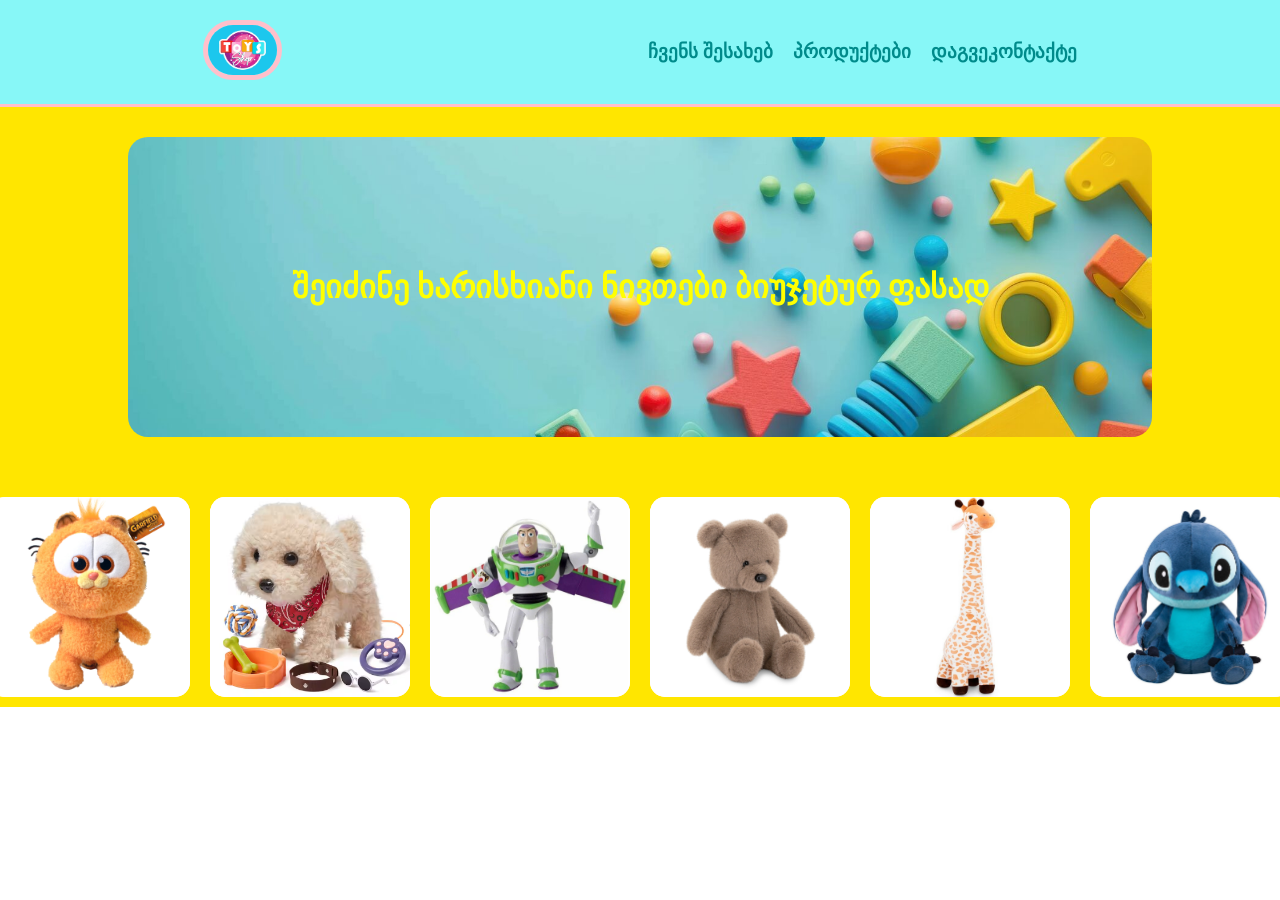
==== index.html @ 2f26c9f6 "toyshop" ====
<!DOCTYPE html>
<html lang="en">
<head>
    <meta charset="UTF-8">
    <meta name="viewport" content="width=device-width, initial-scale=1.0">
    <link rel="stylesheet" href="style.css">
    <title>Toy shop</title>
</head>
<body>
    <header>
        <div class="Logo">
            <img src="images/Logo.avif" alt="toy shop logo">
        </div>
        <div class="nav">
            <a href=""><h3>ჩვენს შესახებ</h3></a>
            <a href=""><h3>პროდუქტები</h3></a>
            <a href=""><h3>დაგვეკონტაქტე</h3></a>
        </div>
    </header>
             <main>

                       <div class="main1">
                        <h1>შეიძინე ხარისხიანი ნივთები ბიუჯეტურ ფასად</h1>
                       </div>
               
                       <div class="main2">
                        <img src="images/toy1.png" alt="">
                        <img src="images/toy3.jpg" alt="">
                        <img src="images/toy2.avif" alt="">
                        <img src="images/toy4.webp" alt="">
                        <img src="images/toy5.jpg" alt="">
                        <img src="images/toy6.jpg" alt="">
                        <img src="images/toy7.jpg" alt="">
                        <img src="images/toy8.jpg" alt="">
                       </div>
             </main>

    <footer>
        


    </footer>
    <script src="main.js"></script>
</body>
</html>
---- style.css ----
* {
    margin: 0;
    padding: 0;
    box-sizing: border-box;
}
header {
    display: flex;
    justify-content: space-around;
    align-items: center;
    padding: 20px;
    background-color: #f8f8f8;
    background-color: rgb(135, 247, 247);
    border-bottom: 3px solid pink;
    flex-wrap: wrap;
}
.Logo img{
    height: 60px;
    border-radius: 70px;
    border: 5px solid  pink;
    cursor: pointer;
    
}
.nav a {
    text-decoration: none;
   color: darkcyan;
}
.nav {
    display : flex;
    gap : 20px;
    flex-wrap: wrap;
}
main {
    display: flex;
    justify-content: center;
    align-items: center;
    background-color: rgb(255, 230, 0);
    flex-direction: column;
}

.main1 {
    background-image: url("images/toy banner.jpg");
    background-size: cover;      
    background-position: center;  
    width: 80%;
    min-height: 300px;      
    flex-direction:column ;      
    display: flex;
    justify-content: center;
    align-items: center;
    color: yellow;
    border-radius: 20px;
    margin-top: 30px;
    padding: 20px;
}

.main2{
    flex-direction: row;
    display: flex;
    justify-content: center;
    width: 100%;
    height: auto;
    overflow-x: scroll;
    scroll-behavior: smooth;
    gap: 20px;
    margin-top:50px;
    padding: 10px;
}
.main2 img{
    width: 200px;
    height: 200px;
    background-color: white;
    border-radius: 15px;

    
    
}







/* responsive */

@media (max-width: 768px) {
    .main1 {
        width: 95%;         
        min-height: 200px;   
        font-size: 1.2rem;   
        padding: 10px;
    }
    .main1 h1 {
        text-align: center;
        font-size: 1.4rem;
    }
}
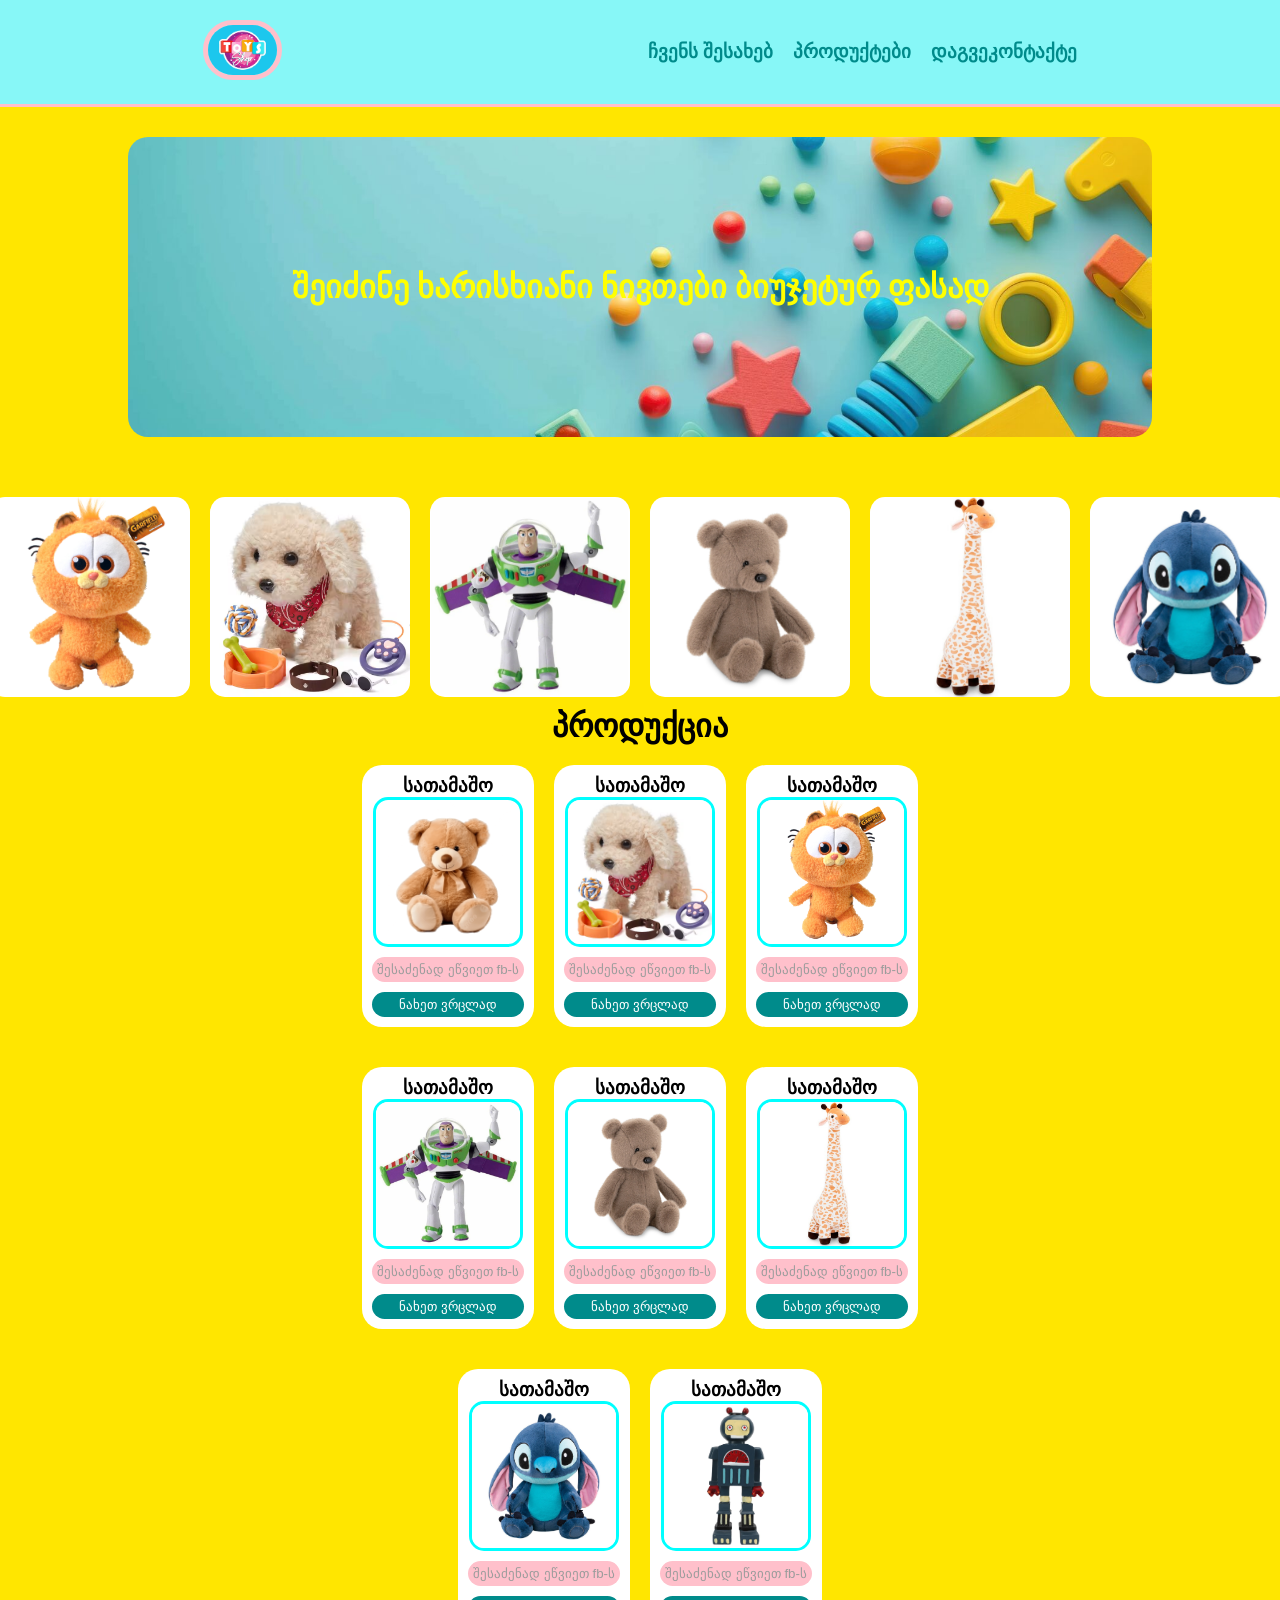
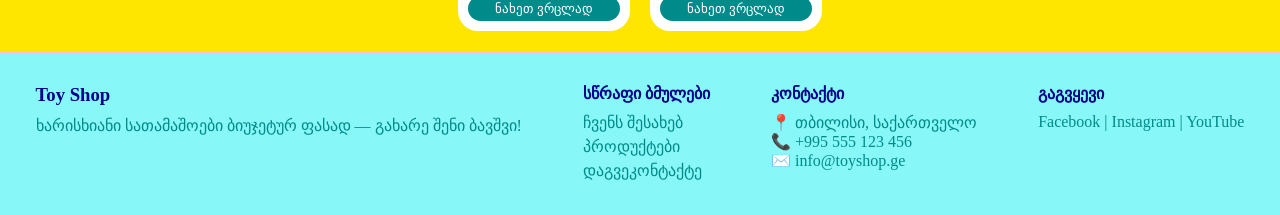
==== commit e2685b77: "day 1" ====
--- a/index.html
+++ b/index.html
@@ -18,7 +18,7 @@
         </div>
     </header>
              <main>
-
+                      
                        <div class="main1">
                         <h1>შეიძინე ხარისხიანი ნივთები ბიუჯეტურ ფასად</h1>
                        </div>
@@ -33,13 +33,125 @@
                         <img src="images/toy7.jpg" alt="">
                         <img src="images/toy8.jpg" alt="">
                        </div>
+
+                      <div class="main3">
+                        <h1>პროდუქცია</h1>
+                        <div  class="products">
+                            <div class="line">
+                            <div class="product"><h3>სათამაშო</h3>
+                              <img src="images/toy1.png" alt="">
+                              <div class="buttons">
+                                <button class="btn1"><a href="">შესაძენად ეწვიეთ fb-ს</a></button>
+                                <button class="btn2">ნახეთ ვრცლად</button>
+                              </div>
+                            </div>
+                           <div class="product"><h3>სათამაშო</h3>
+                              <img src="images/toy2.avif" alt="">
+                              <div class="buttons">
+                                <button class="btn1"><a href="">შესაძენად ეწვიეთ fb-ს</a></button>
+                                <button class="btn2">ნახეთ ვრცლად</button>
+                              </div>
+                            </div>
+                        <div class="product"><h3>სათამაშო</h3>
+                              <img src="images/toy3.jpg" alt="">
+                              <div class="buttons">
+                                <button class="btn1"><a href="">შესაძენად ეწვიეთ fb-ს</a></button>
+                                <button class="btn2">ნახეთ ვრცლად</button>
+                              </div>
+                            </div></div>
+                                    
+                            
+                        </div>
+                    <div  class="products">
+                            <div class="line">
+                            <div class="product"><h3>სათამაშო</h3>
+                              <img src="images/toy4.webp" alt="">
+                              <div class="buttons">
+                                <button class="btn1"><a href="">შესაძენად ეწვიეთ fb-ს</a></button>
+                                <button class="btn2">ნახეთ ვრცლად</button>
+                              </div>
+                            </div>
+                           <div class="product"><h3>სათამაშო</h3>
+                              <img src="images/toy5.jpg" alt="">
+                              <div class="buttons">
+                              <button class="btn1"><a href="">შესაძენად ეწვიეთ fb-ს</a></button>
+                                <button class="btn2">ნახეთ ვრცლად</button>
+                              </div>
+                            </div>
+                        <div class="product"><h3>სათამაშო</h3>
+                              <img src="images/toy6.jpg" alt="">
+                              <div class="buttons">
+                              <button class="btn1"><a href="">შესაძენად ეწვიეთ fb-ს</a></button>
+                                <button class="btn2">ნახეთ ვრცლად</button>
+                              </div>
+                            </div></div>
+                                    
+                            
+                        </div>
+                        <div  class="products">
+                            <div class="line">
+                            <div class="product"><h3>სათამაშო</h3>
+                              <img src="images/toy7.jpg" alt="">
+                              <div class="buttons">
+                                <button class="btn1"><a href="">შესაძენად ეწვიეთ fb-ს</a></button>
+                                <button class="btn2">ნახეთ ვრცლად</button>
+                              </div>
+                            </div>
+                           <div class="product"><h3>სათამაშო</h3>
+                              <img src="images/toy8.jpg" alt="">
+                              <div class="buttons">
+                                <button class="btn1"><a href="">შესაძენად ეწვიეთ fb-ს</a></button>
+                                <button class="btn2">ნახეთ ვრცლად</button>
+                              </div>
+                            </div>
+                        </div>
+                                    
+                            
+                        </div>
+                      </div>
+
              </main>
 
-    <footer>
-        
+                    
 
 
-    </footer>
+
+
+
+
+
+
+
+
+    <footer>
+    <div class="footer-container">
+        <div class="footer-about">
+            <h3>Toy Shop</h3>
+            <p>ხარისხიანი სათამაშოები ბიუჯეტურ ფასად — გახარე შენი ბავშვი!</p>
+        </div>
+
+        <div class="footer-links">
+            <h4>სწრაფი ბმულები</h4>
+            <ul>
+                <li><a href="#">ჩვენს შესახებ</a></li>
+                <li><a href="#">პროდუქტები</a></li>
+                <li><a href="#">დაგვეკონტაქტე</a></li>
+            </ul>
+        </div>
+
+        <div class="footer-contact">
+            <h4>კონტაქტი</h4>
+            <p>📍 თბილისი, საქართველო</p>
+            <p>📞 +995 555 123 456</p>
+            <p>✉️ info@toyshop.ge</p>
+        </div>
+
+        <div class="footer-social">
+            <h4>გაგვყევი</h4>
+            <a href="#">Facebook</a> |
+            <a href="#">Instagram</a> |
+            <a href="#">YouTube</a>
+
     <script src="main.js"></script>
 </body>
 </html>
--- a/style.css
+++ b/style.css
@@ -18,7 +18,7 @@
     border-radius: 70px;
     border: 5px solid  pink;
     cursor: pointer;
-    
+
 }
 .nav a {
     text-decoration: none;
@@ -38,7 +38,7 @@
 }
 
 .main1 {
-    background-image: url("images/toy banner.jpg");
+    background-image: url("images/toy\ banner.jpg");
     background-size: cover;      
     background-position: center;  
     width: 80%;
@@ -77,9 +77,126 @@
 
 
 
-
-
-
+footer {
+    background-color: rgb(135, 247, 247);
+    border-top: 3px solid pink;
+    padding: 30px 20px;
+    color: darkcyan;
+}
+
+.footer-container {
+    display: flex;
+    justify-content: space-around;
+    flex-wrap: wrap;
+    gap: 30px;
+    text-align: left;
+}
+
+.footer-container h3, 
+.footer-container h4 {
+    margin-bottom: 10px;
+    color: darkblue;
+}
+
+.footer-links ul {
+    list-style: none;
+    padding: 0;
+}
+
+.footer-links ul li {
+    margin: 5px 0;
+}
+
+.footer-links a, 
+.footer-social a {
+    text-decoration: none;
+    color: darkcyan;
+    transition: color 0.3s;
+}
+
+.footer-links a:hover, 
+.footer-social a:hover {
+    color: pink;
+}
+
+.footer-bottom {
+    text-align: center;
+    margin-top: 20px;
+    font-size: 14px;
+    color: gray;
+}
+
+.line{display: flex;
+      flex-direction: row;
+      justify-content: space-around;
+      align-items: center;
+    padding: 20px;
+    flex-wrap: wrap;
+    gap: 20px;
+      }
+.product img{
+    width: 150px;
+    height: 150px;
+    border-radius: 15px;
+    background-color: white;
+    margin-bottom: 10px;
+    border: 3px solid aqua;
+}
+.product{
+    display: flex;
+    flex-direction: column;
+    justify-content: center;
+    align-items: center;
+    background-color:white;
+    padding: 10px;
+    border-radius: 20px;
+}
+.buttons{
+    display: flex;
+    flex-direction: column;
+    gap: 10px;
+}
+.btn1{
+    color: rgb(145, 145, 145);
+    background-color: pink;
+    padding: 5px;
+    border: none;
+    border-radius: 25px;
+    cursor: pointer;
+}
+.btn1:hover {
+    background-color: hotpink;
+    color: white;
+}
+.btn1 a {
+    text-decoration: none;
+    color: rgb(156, 156, 156);
+}
+
+.btn2 a {
+    text-decoration: none;
+}
+
+.btn2 {
+    color: white;
+    background-color: darkcyan;
+    padding: 5px;
+    border: none;
+    border-radius: 25px;
+    cursor: pointer;
+}
+
+.btn2:hover{
+    background-color: cyan;
+    color: black;
+}
+
+
+
+.main3{display: flex;
+   flex-direction: column;
+  justify-content: center;
+align-items: center;}
 
 /* responsive */
 
